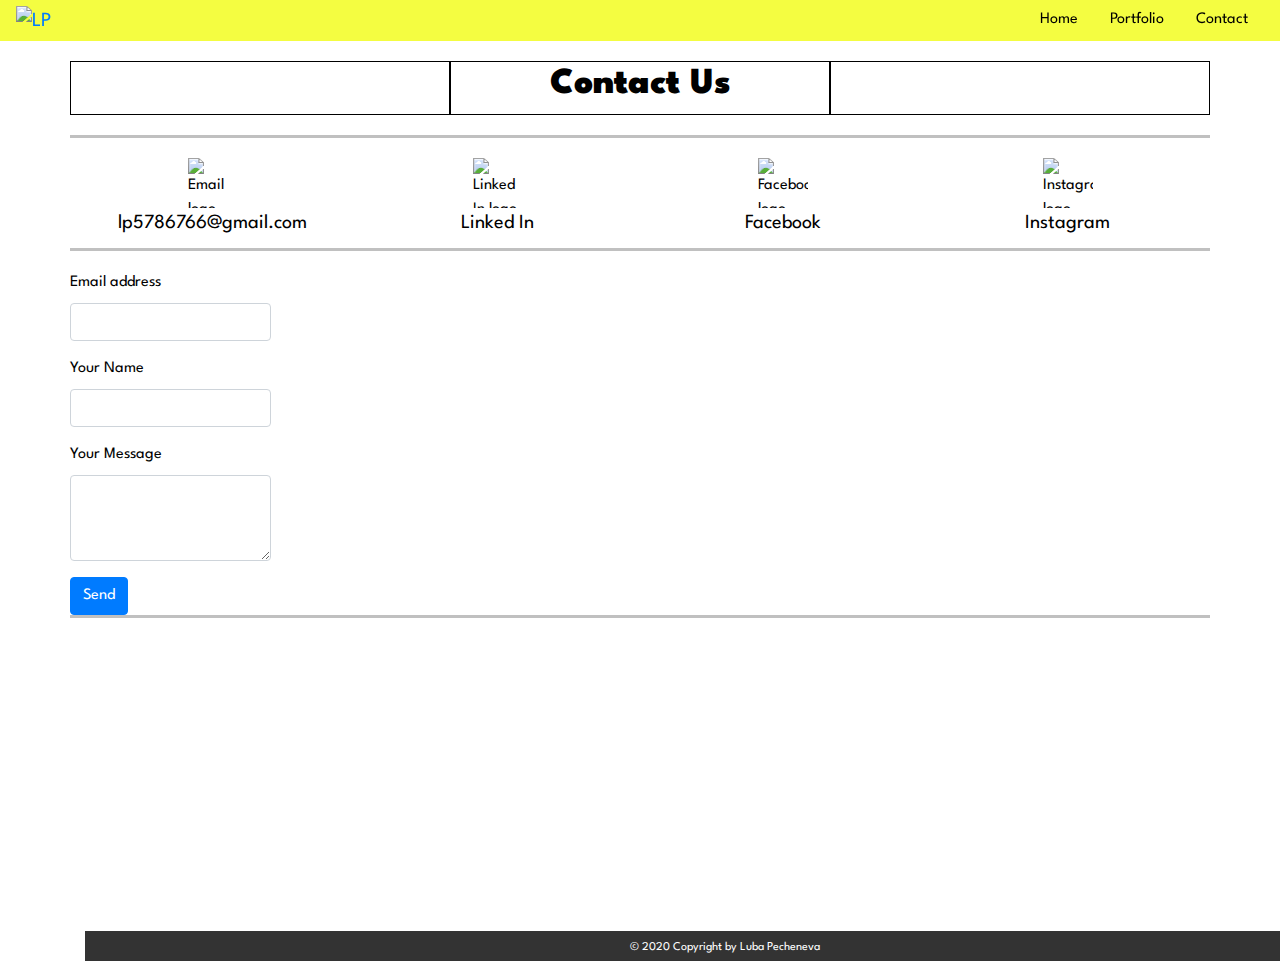
==== contact.html @ cebff21c "Added contact icons and links, added footer" ====
<!DOCTYPE html>
<html lang="en">

<head>
    <link rel="stylesheet" href="https://stackpath.bootstrapcdn.com/bootstrap/4.4.1/css/bootstrap.min.css"
        integrity="sha384-Vkoo8x4CGsO3+Hhxv8T/Q5PaXtkKtu6ug5TOeNV6gBiFeWPGFN9MuhOf23Q9Ifjh" crossorigin="anonymous">
    <link rel="stylesheet" href="./assets/css/style.css">
    <link href="https://fonts.googleapis.com/css2?family=Spartan:wght@100;200;300;400;500;600;700;800;900&display=swap"
        rel="stylesheet">
    <meta charset="UTF-8">
    <meta name="viewport" content="width=device-width, initial-scale=1.0">
    <title>Luba Pecheneva</title>
</head>

<body>

    <div class="navbar sticky-top navbar-custom">
        <a class="navbar-brand" href=".\index.html"><img alt="LP" src="assets\images\logo.png" width="48"
                height="39"></a>
        <ul class="nav justify-content-end">
            <li class="nav-item">
                <a class="nav-link" href=".\index.html">Home</a>
            </li>
            <li class="nav-item">
                <a class="nav-link" href=".\portfolio.html">Portfolio</a>
            </li>
            <li class="nav-item">
                <a class="nav-link" href=".\contact.html">Contact</a>
            </li>
        </ul>
    </div>

    <div class="content">
        <div class="container">

            <!-- Header -->
            <div class="row">
                <div class="col-md-4"></div>
                <div class="col-md-4">
                    <h1>Contact Us</h1>
                </div>
                <div class="col-md-4"></div>
            </div>

            <!-- First line of Projects -->

            <div class="row">
                <div class="col-md-3">
                    <div class="contactimg">
                        <img src="assets\images\eml.png" alt="Email logo">
                        <a href="#">lp5786766@gmail.com</a>
                    </div>
                </div>

                <div class="col-md-3">
                    <div class="contactimg">
                        <img src="assets\images\lin.png" alt="Linked In logo">
                        <a href="https://www.linkedin.com/in/luba-pecheneva-284072b7/" target="_blank">Linked In</a>
                    </div>
                </div>

                <div class="col-md-3">
                    <div class="contactimg">
                        <img src="assets\images\fbk.png" alt="Facebook logo">
                        <a href=" https://www.facebook.com/luba.pecheneva" target="_blank">Facebook</a>
                    </div>
                </div>

                <div class="col-md-3">
                    <div class="contactimg">
                        <img src="assets\images\ins.png" alt="Instagram logo">
                        <a href="https://www.instagram.com/luba_pecha/?hl=en" target="_blank">Instagram</a>
                    </div>
                </div>

            </div>


            <div class="row">


                <form>
                    <div class="form-group">
                        <label for="exampleInputEmail1">Email address</label>
                        <input type="email" class="form-control" id="exampleInputEmail1" aria-describedby="emailHelp">
                    </div>
                    <div class="form-group">
                        <label for="exampleInputPassword1">Your Name</label>
                        <input type="password" class="form-control" id="exampleInputPassword1">
                    </div>

                    <div class="form-group">
                        <label for="exampleInputPassword1">Your Message</label>
                        <textarea class="form-control" id="exampleFormControlTextarea1" rows="3"></textarea>
                    </div>


                    <button type="submit" class="btn btn-primary">Send</button>
                </form>



            </div>

            <footer>
                <p>&copy; 2020 Copyright by Luba Pecheneva</p>
            </footer>
        </div>


</body>

</html>
---- assets/css/style.css ----
/* Main elements of the page: */

body {
    background-image: url("https://mail.google.com/mail/u/3?ui=2&ik=a3bf22e69a&attid=0.1&permmsgid=msg-a:r6512025181957073011&th=17155d44978c9ddc&view=fimg&sz=s0-l75-ft&attbid=ANGjdJ9ilh_SbYP6z1xGRA6-2V51DB9ueYviV4IYpEb-Nb_kk_taLk5EAvTmIB_giS4zC3wk4InqGCxMVCSQE1QdTOlvDne4KXY5WklN8xIp7WmjOMaaGSsw_5ALIqs&disp=emb&realattid=ii_k8q7vpnj0");
    background-size: cover;
    font-family: 'Spartan', sans-serif;
    color: black;
}
.content {
    position: relative;
    min-height: 100vh;
}
.container {
    padding-bottom: 30px;
    background-color: white;
}


footer {
    position: absolute;
    bottom: 0;
    width: 100%;
    height: 30px;
    background-color:  rgba(0,0,0,0.8) ;
    text-align: center;
    color: white;
    font-size: 12px;
    padding-top: 8px;
}

footer p {
    margin: 0px;
}
.navbar-custom {
    background-color: rgba(241,253,17,0.8);
    padding: 0px 16px;
}

h1 { 
    font-weight: 900;
    font-size: 2.3rem;
    display: flex;
    justify-content: space-around;
}

h2 {
    font-size: 1.5rem;
}

.caption h2 {
    font-size: 1.2rem;
}

.caption {
    background-color: rgba(241,253,17,0.9);
    text-align: center;
    padding: 8px;
    color: black;
}

.card-img-overlay {
    display: flex;
    align-items: flex-end;
    justify-content: space-around;
}

.nav-item a {
    font-weight: 400;
    color: black;
}

#full {
    background-color: rgba(0,0,0,0.8);
    color: rgba(241,253,17);
    width: 100%;
}

#new {
    background-color: black;
    color: rgba(241,253,17);
    width: 100%;
}

#remove-padding{
    padding: 20px 0px;
}

div .row {
    border-bottom: 3px solid silver;
    margin-top: 20px;
}

div .col-md-4 {
    border: 1px solid black;  
    margin-bottom: 20px;
}

.contactimg a{
    font-size: 20px;
    color: black;
    padding-bottom: 10px;
}

.contactimg img {
    width: 50px;
    height: 50px;
    background-size: cover;
}

.contactimg {
    display: flex;
    flex-direction: column;
    align-items: center;
}
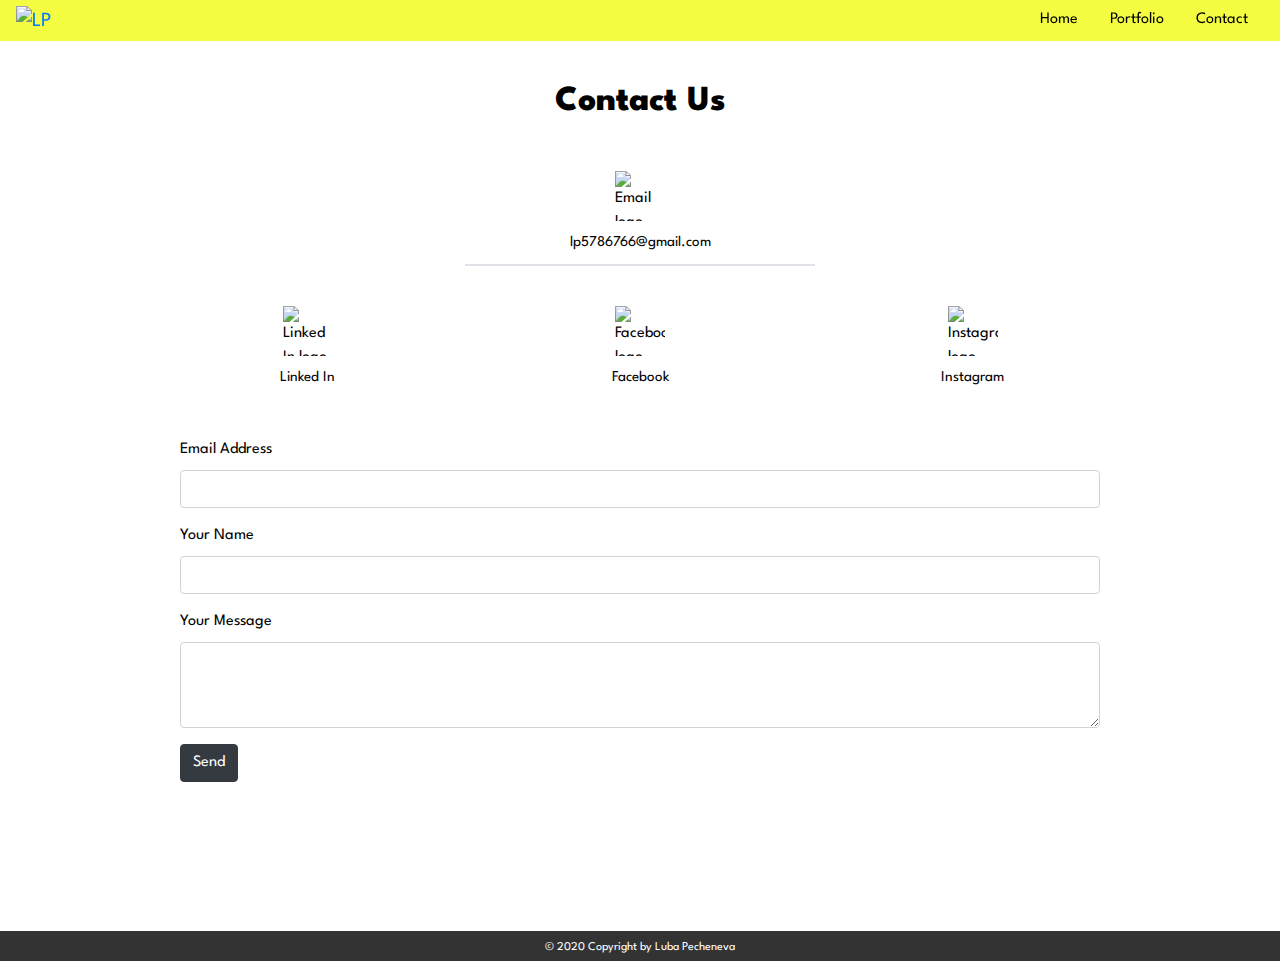
==== commit 3d5f00b3: "Re-structured Portfolio, added content to Home" ====
--- a/contact.html
+++ b/contact.html
@@ -10,6 +10,8 @@
     <meta charset="UTF-8">
     <meta name="viewport" content="width=device-width, initial-scale=1.0">
     <title>Luba Pecheneva</title>
+    <link rel="shortcut icon" type="image.jpg"
+        href="https://mail.google.com/mail/u/0?ui=2&ik=a3bf22e69a&attid=0.1&permmsgid=msg-a:r-5809978851018566917&th=171654a16eb92a23&view=fimg&sz=s0-l75-ft&attbid=ANGjdJ8lBGZZmzQ9i-jnV3GwtOEWNk-EuO-5UfpJ9SFkLe9g4Ya9-6YrbXvX2ZYOeJIUL52iVq9LeCBkVORhib_8yAeLpDGIUL1z_J2-Mt-HqbtTDsb_AlLlFOQyBP0&disp=emb&realattid=ii_k8uib93g0">
 </head>
 
 <body>
@@ -39,19 +41,27 @@
                 <div class="col-md-4">
                     <h1>Contact Us</h1>
                 </div>
-                <div class="col-md-4"></div>
             </div>
 
-            <!-- First line of Projects -->
+
+
+
+            <!-- Email and Social Media -->
 
             <div class="row">
-                <div class="col-md-3">
+                <div class="col-md-4"></div>
+                <div class="col-md-4">
                     <div class="contactimg">
                         <img src="assets\images\eml.png" alt="Email logo">
                         <a href="#">lp5786766@gmail.com</a>
                     </div>
+                    <div class="border"></div>
                 </div>
+            </div>
 
+
+            <div class="row">
+                <div class="col-md-1"></div>
                 <div class="col-md-3">
                     <div class="contactimg">
                         <img src="assets\images\lin.png" alt="Linked In logo">
@@ -59,7 +69,7 @@
                     </div>
                 </div>
 
-                <div class="col-md-3">
+                <div class="col-md-4">
                     <div class="contactimg">
                         <img src="assets\images\fbk.png" alt="Facebook logo">
                         <a href=" https://www.facebook.com/luba.pecheneva" target="_blank">Facebook</a>
@@ -72,34 +82,31 @@
                         <a href="https://www.instagram.com/luba_pecha/?hl=en" target="_blank">Instagram</a>
                     </div>
                 </div>
-
             </div>
 
+            <!-- Message us Form -->
 
-            <div class="row">
+            <div class="row last">
+                <div class="col-md-1"></div>
+                <div class="col-md-10">
+                    <form>
+                        <div class="form-group">
+                            <label for="exampleInputEmail1">Email Address</label>
+                            <input type="email" class="form-control" id="exampleInputEmail1"
+                                aria-describedby="emailHelp">
+                        </div>
+                        <div class="form-group">
+                            <label for="exampleInputPassword1">Your Name</label>
+                            <input type="password" class="form-control" id="exampleInputPassword1">
+                        </div>
 
-
-                <form>
-                    <div class="form-group">
-                        <label for="exampleInputEmail1">Email address</label>
-                        <input type="email" class="form-control" id="exampleInputEmail1" aria-describedby="emailHelp">
-                    </div>
-                    <div class="form-group">
-                        <label for="exampleInputPassword1">Your Name</label>
-                        <input type="password" class="form-control" id="exampleInputPassword1">
-                    </div>
-
-                    <div class="form-group">
-                        <label for="exampleInputPassword1">Your Message</label>
-                        <textarea class="form-control" id="exampleFormControlTextarea1" rows="3"></textarea>
-                    </div>
-
-
-                    <button type="submit" class="btn btn-primary">Send</button>
-                </form>
-
-
-
+                        <div class="form-group">
+                            <label for="exampleInputPassword1">Your Message</label>
+                            <textarea class="form-control" id="exampleFormControlTextarea1" rows="3"></textarea>
+                        </div>
+                        <button type="submit" class="btn btn-dark">Send</button>
+                    </form>
+                </div>
             </div>
 
             <footer>
--- a/assets/css/style.css
+++ b/assets/css/style.css
@@ -1,7 +1,8 @@
 /* Main elements of the page: */
 
 body {
-    background-image: url("https://mail.google.com/mail/u/3?ui=2&ik=a3bf22e69a&attid=0.1&permmsgid=msg-a:r6512025181957073011&th=17155d44978c9ddc&view=fimg&sz=s0-l75-ft&attbid=ANGjdJ9ilh_SbYP6z1xGRA6-2V51DB9ueYviV4IYpEb-Nb_kk_taLk5EAvTmIB_giS4zC3wk4InqGCxMVCSQE1QdTOlvDne4KXY5WklN8xIp7WmjOMaaGSsw_5ALIqs&disp=emb&realattid=ii_k8q7vpnj0");
+    background-image: url("https://mail.google.com/mail/u/3?ui=2&ik=a3bf22e69a&attid=0.1&permmsgid=msg-a:r6782954671119473188&th=17165b42fa12e13c&view=fimg&sz=s0-l75-ft&attbid=ANGjdJ-pv7Am81BTJH9xx0PS4DHbVsphhrnz-lhK9KvX2uh0jNRKxJZ7NvwBZz783-PwFim4iOQlufZd1J4vkRIO5r8ym6O5mgZpkBUCftMSgZLLOY7genYaftE7WbM&disp=emb&realattid=ii_k8umfthp0");
+
     background-size: cover;
     font-family: 'Spartan', sans-serif;
     color: black;
@@ -19,6 +20,7 @@
 footer {
     position: absolute;
     bottom: 0;
+    left: 0;
     width: 100%;
     height: 30px;
     background-color:  rgba(0,0,0,0.8) ;
@@ -37,8 +39,9 @@
 }
 
 h1 { 
-    font-weight: 900;
-    font-size: 2.3rem;
+    padding-top: 20px;
+    font-weight: 800;
+    font-size: 2.2rem;
     display: flex;
     justify-content: space-around;
 }
@@ -51,17 +54,15 @@
     font-size: 1.2rem;
 }
 
-.caption {
-    background-color: rgba(241,253,17,0.9);
-    text-align: center;
-    padding: 8px;
-    color: black;
+.card {
+    margin-right: 20px;
 }
 
 .card-img-overlay {
     display: flex;
     align-items: flex-end;
     justify-content: space-around;
+    
 }
 
 .nav-item a {
@@ -69,10 +70,12 @@
     color: black;
 }
 
-#full {
+.caption {
     background-color: rgba(0,0,0,0.8);
     color: rgba(241,253,17);
     width: 100%;
+    text-align: center;
+    padding: 8px;
 }
 
 #new {
@@ -86,19 +89,23 @@
 }
 
 div .row {
-    border-bottom: 3px solid silver;
+    /* border-bottom: 3px solid silver; */
     margin-top: 20px;
 }
 
-div .col-md-4 {
-    border: 1px solid black;  
+div .col-md-4 { 
     margin-bottom: 20px;
 }
 
+div .col-md-3 { 
+    padding: 0px;
+}
+
+
 .contactimg a{
-    font-size: 20px;
+    font-size: 15px;
     color: black;
-    padding-bottom: 10px;
+    padding: 10px;
 }
 
 .contactimg img {
@@ -113,7 +120,14 @@
     align-items: center;
 }
 
+#profile {
+   border-radius: 50%; 
+   margin-bottom: 20px;
+}
+
+form {
+    border-bottom: 20px solid white;
+}
 
 
 
-
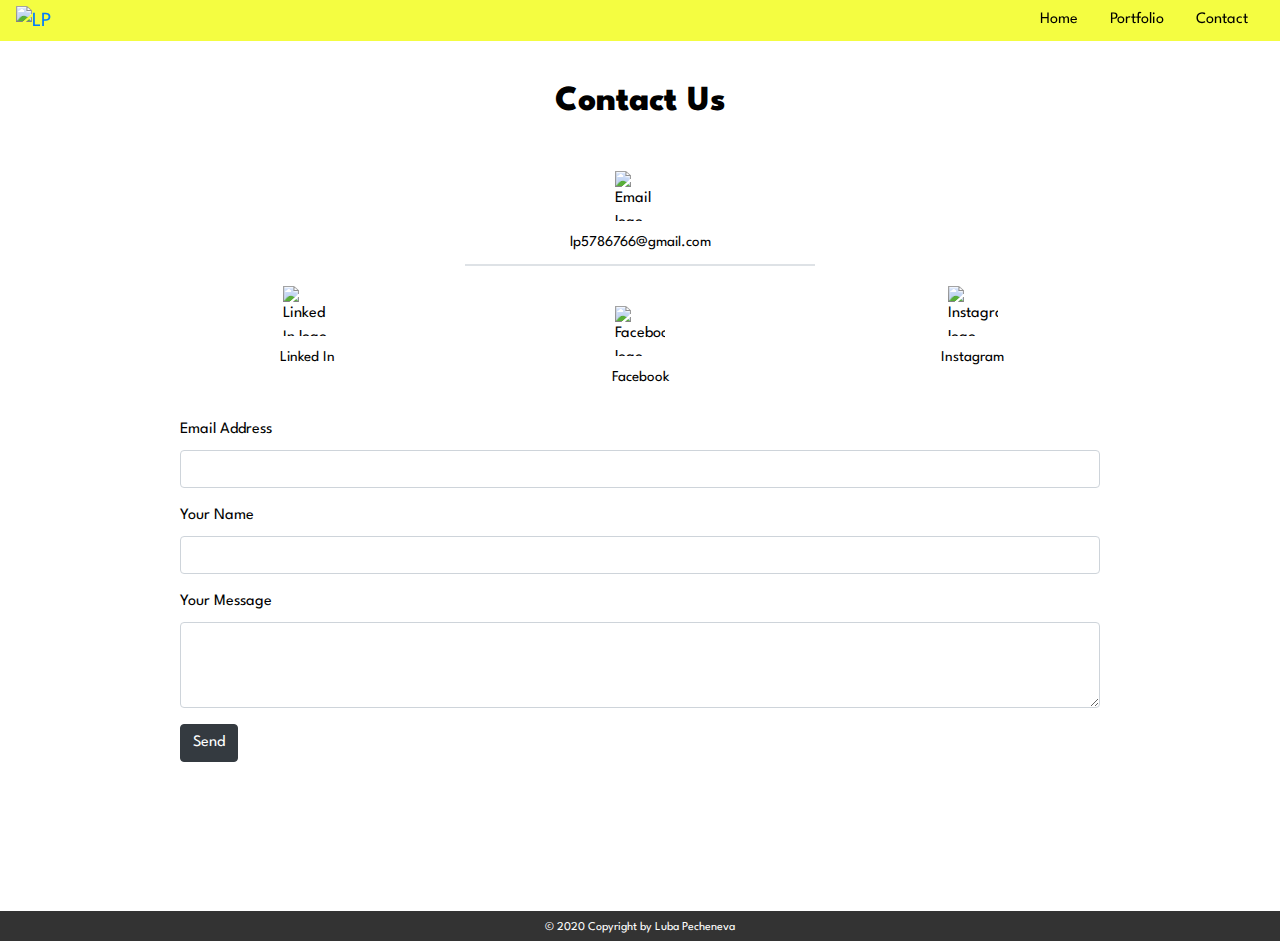
==== commit b30206a2: "Fixed mistakes after the validator test" ====
--- a/contact.html
+++ b/contact.html
@@ -10,24 +10,24 @@
     <meta charset="UTF-8">
     <meta name="viewport" content="width=device-width, initial-scale=1.0">
     <title>Luba Pecheneva</title>
-    <link rel="shortcut icon" type="image.jpg"
+    <link rel="shortcut icon"
         href="https://mail.google.com/mail/u/0?ui=2&ik=a3bf22e69a&attid=0.1&permmsgid=msg-a:r-5809978851018566917&th=171654a16eb92a23&view=fimg&sz=s0-l75-ft&attbid=ANGjdJ8lBGZZmzQ9i-jnV3GwtOEWNk-EuO-5UfpJ9SFkLe9g4Ya9-6YrbXvX2ZYOeJIUL52iVq9LeCBkVORhib_8yAeLpDGIUL1z_J2-Mt-HqbtTDsb_AlLlFOQyBP0&disp=emb&realattid=ii_k8uib93g0">
 </head>
 
 <body>
 
     <div class="navbar sticky-top navbar-custom">
-        <a class="navbar-brand" href=".\index.html"><img alt="LP" src="assets\images\logo.png" width="48"
+        <a class="navbar-brand" href="./index.html"><img alt="LP" src="assets/images/logo.png" width="48"
                 height="39"></a>
         <ul class="nav justify-content-end">
             <li class="nav-item">
-                <a class="nav-link" href=".\index.html">Home</a>
+                <a class="nav-link" href="./index.html">Home</a>
             </li>
             <li class="nav-item">
-                <a class="nav-link" href=".\portfolio.html">Portfolio</a>
+                <a class="nav-link" href="./portfolio.html">Portfolio</a>
             </li>
             <li class="nav-item">
-                <a class="nav-link" href=".\contact.html">Contact</a>
+                <a class="nav-link" href="./contact.html">Contact</a>
             </li>
         </ul>
     </div>
@@ -43,16 +43,13 @@
                 </div>
             </div>
 
-
-
-
             <!-- Email and Social Media -->
 
             <div class="row">
                 <div class="col-md-4"></div>
                 <div class="col-md-4">
                     <div class="contactimg">
-                        <img src="assets\images\eml.png" alt="Email logo">
+                        <img src="assets/images/eml.png" alt="Email logo">
                         <a href="#">lp5786766@gmail.com</a>
                     </div>
                     <div class="border"></div>
@@ -64,21 +61,21 @@
                 <div class="col-md-1"></div>
                 <div class="col-md-3">
                     <div class="contactimg">
-                        <img src="assets\images\lin.png" alt="Linked In logo">
+                        <img src="assets/images/lin.png" alt="Linked In logo">
                         <a href="https://www.linkedin.com/in/luba-pecheneva-284072b7/" target="_blank">Linked In</a>
                     </div>
                 </div>
 
                 <div class="col-md-4">
                     <div class="contactimg">
-                        <img src="assets\images\fbk.png" alt="Facebook logo">
+                        <img src="assets/images/fbk.png" alt="Facebook logo">
                         <a href=" https://www.facebook.com/luba.pecheneva" target="_blank">Facebook</a>
                     </div>
                 </div>
 
                 <div class="col-md-3">
                     <div class="contactimg">
-                        <img src="assets\images\ins.png" alt="Instagram logo">
+                        <img src="assets/images/ins.png" alt="Instagram logo">
                         <a href="https://www.instagram.com/luba_pecha/?hl=en" target="_blank">Instagram</a>
                     </div>
                 </div>
@@ -113,7 +110,7 @@
                 <p>&copy; 2020 Copyright by Luba Pecheneva</p>
             </footer>
         </div>
-
+    </div>
 
 </body>
 
--- a/assets/css/style.css
+++ b/assets/css/style.css
@@ -2,7 +2,6 @@
 
 body {
     background-image: url("https://mail.google.com/mail/u/3?ui=2&ik=a3bf22e69a&attid=0.1&permmsgid=msg-a:r6782954671119473188&th=17165b42fa12e13c&view=fimg&sz=s0-l75-ft&attbid=ANGjdJ-pv7Am81BTJH9xx0PS4DHbVsphhrnz-lhK9KvX2uh0jNRKxJZ7NvwBZz783-PwFim4iOQlufZd1J4vkRIO5r8ym6O5mgZpkBUCftMSgZLLOY7genYaftE7WbM&disp=emb&realattid=ii_k8umfthp0");
-
     background-size: cover;
     font-family: 'Spartan', sans-serif;
     color: black;
@@ -15,7 +14,6 @@
     padding-bottom: 30px;
     background-color: white;
 }
-
 
 footer {
     position: absolute;
@@ -33,9 +31,15 @@
 footer p {
     margin: 0px;
 }
+
 .navbar-custom {
     background-color: rgba(241,253,17,0.8);
     padding: 0px 16px;
+}
+
+.nav-item a {
+    font-weight: 400;
+    color: black;
 }
 
 h1 { 
@@ -46,6 +50,17 @@
     justify-content: space-around;
 }
 
+
+    /* Home Page Elements */
+
+#profile {
+    border-radius: 50%; 
+    margin-bottom: 20px;
+}
+
+
+    /* Portfolio Page Elements */
+
 h2 {
     font-size: 1.5rem;
 }
@@ -55,20 +70,14 @@
 }
 
 .card {
-    margin-right: 20px;
+    margin: 0px 20px;
 }
 
 .card-img-overlay {
     display: flex;
     align-items: flex-end;
     justify-content: space-around;
-    
-}
-
-.nav-item a {
-    font-weight: 400;
-    color: black;
-}
+}    
 
 .caption {
     background-color: rgba(0,0,0,0.8);
@@ -78,29 +87,12 @@
     padding: 8px;
 }
 
-#new {
-    background-color: black;
-    color: rgba(241,253,17);
-    width: 100%;
-}
-
-#remove-padding{
-    padding: 20px 0px;
-}
-
-div .row {
-    /* border-bottom: 3px solid silver; */
+div .col-md-4 { 
+    margin-bottom: 20px;
     margin-top: 20px;
 }
 
-div .col-md-4 { 
-    margin-bottom: 20px;
-}
-
-div .col-md-3 { 
-    padding: 0px;
-}
-
+    /* Contact Page Elements */
 
 .contactimg a{
     font-size: 15px;
@@ -120,14 +112,6 @@
     align-items: center;
 }
 
-#profile {
-   border-radius: 50%; 
-   margin-bottom: 20px;
-}
-
 form {
     border-bottom: 20px solid white;
-}
-
-
-
+}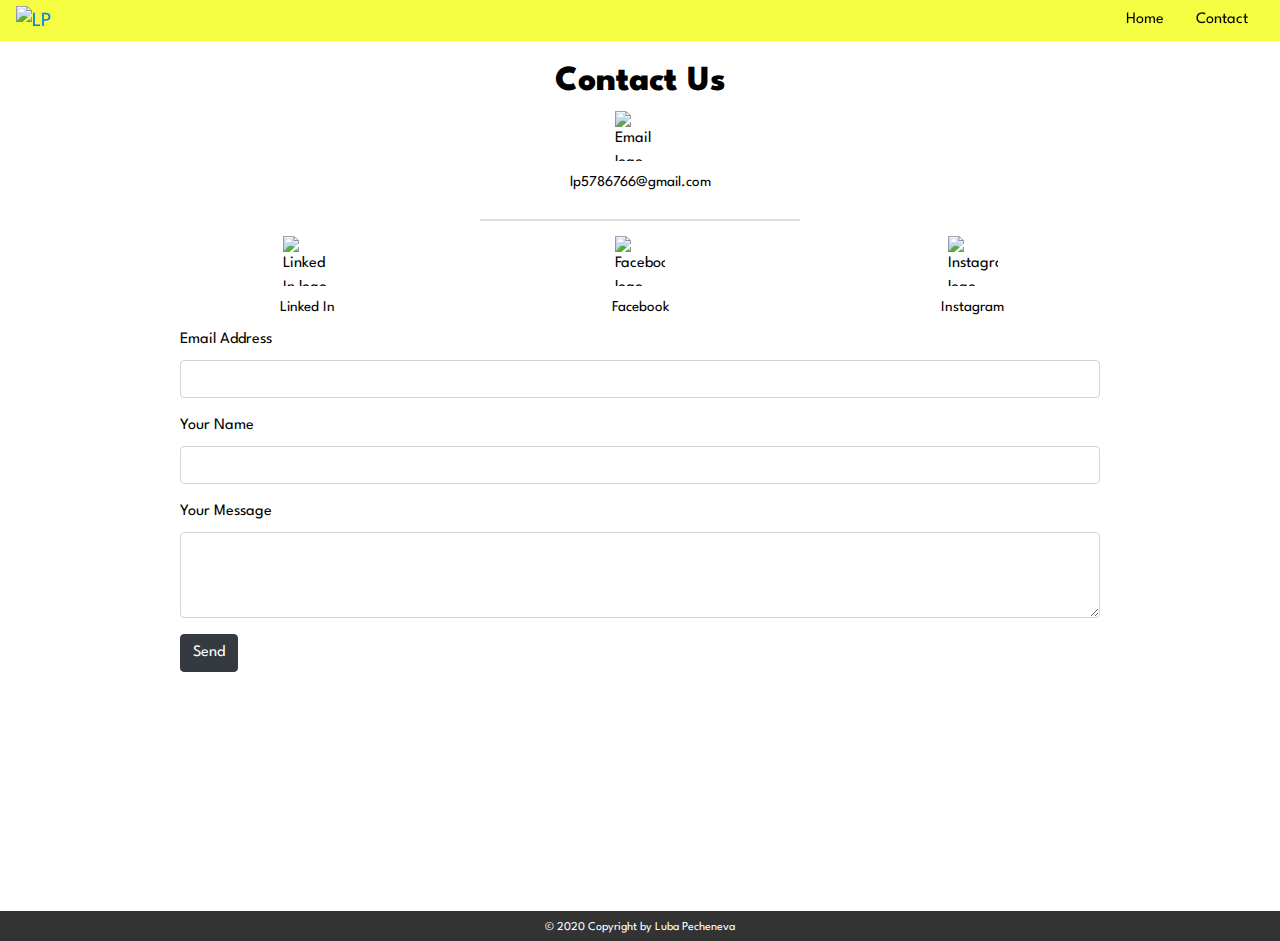
==== commit 5afac00b: "Uploaded new resume" ====
--- a/contact.html
+++ b/contact.html
@@ -22,9 +22,6 @@
         <ul class="nav justify-content-end">
             <li class="nav-item">
                 <a class="nav-link" href="./index.html">Home</a>
-            </li>
-            <li class="nav-item">
-                <a class="nav-link" href="./portfolio.html">Portfolio</a>
             </li>
             <li class="nav-item">
                 <a class="nav-link" href="./contact.html">Contact</a>
--- a/assets/css/style.css
+++ b/assets/css/style.css
@@ -1,7 +1,10 @@
 /* Main elements of the page: */
+/* * {
+    border: 1px solid black;
+} */
 
 body {
-    background-image: url("https://mail.google.com/mail/u/3?ui=2&ik=a3bf22e69a&attid=0.1&permmsgid=msg-a:r6782954671119473188&th=17165b42fa12e13c&view=fimg&sz=s0-l75-ft&attbid=ANGjdJ-pv7Am81BTJH9xx0PS4DHbVsphhrnz-lhK9KvX2uh0jNRKxJZ7NvwBZz783-PwFim4iOQlufZd1J4vkRIO5r8ym6O5mgZpkBUCftMSgZLLOY7genYaftE7WbM&disp=emb&realattid=ii_k8umfthp0");
+    background-image: url("https://mail.google.com/mail/u/0?ui=2&ik=a3bf22e69a&attid=0.1&permmsgid=msg-a:r128961894482559190&th=17170b18bafbbcfa&view=fimg&sz=s0-l75-ft&attbid=ANGjdJ8XoQkpb0bavKJCwQXdMzvooORxCJ5pNCKX6qjA6PxVrJyl-s1H8Low_0BaPXnXh8C2lyYlIAxMYYYmsDMe8c0ii8myIRmHOiEVUyhe5N-Wq-tOu7igdt-kyfc&disp=emb&realattid=ii_k8xo7xfp0");
     background-size: cover;
     font-family: 'Spartan', sans-serif;
     color: black;
@@ -50,47 +53,43 @@
     justify-content: space-around;
 }
 
+.border {
+    margin: 15px;
+    /* background-color: rgba(241,253,17,0.8);
+    color:rgba(241,253,17,0.8); */
+
+}
+
 
     /* Home Page Elements */
 
 #profile {
     border-radius: 50%; 
-    margin-bottom: 20px;
+    margin: 20px 20px 20px 50px;
+    width: 150px;
 }
 
-
-    /* Portfolio Page Elements */
+.resume a {
+    color: black;
+    font-size: 10px;
+}
 
 h2 {
-    font-size: 1.5rem;
-}
-
-.caption h2 {
-    font-size: 1.2rem;
+    text-align: center;
+    margin-bottom: 30px;
 }
 
 .card {
-    margin: 0px 20px;
+    margin: 0px 20px 30px 0px;
 }
 
 .card-img-overlay {
     display: flex;
     align-items: flex-end;
     justify-content: space-around;
+    
 }    
 
-.caption {
-    background-color: rgba(0,0,0,0.8);
-    color: rgba(241,253,17);
-    width: 100%;
-    text-align: center;
-    padding: 8px;
-}
-
-div .col-md-4 { 
-    margin-bottom: 20px;
-    margin-top: 20px;
-}
 
     /* Contact Page Elements */
 
@@ -103,9 +102,28 @@
 .contactimg img {
     width: 50px;
     height: 50px;
+    
     background-size: cover;
 }
 
+.resume a img {
+    width: 32px;
+    height: 32px;
+    background-size: cover;
+   
+}
+.resume img{
+    margin: 0px;
+}
+.resume-links {
+    padding: 0px;
+    display: inline;
+}
+
+
+.btn-outline-light {
+    padding: 0px;
+}
 .contactimg {
     display: flex;
     flex-direction: column;
@@ -114,4 +132,38 @@
 
 form {
     border-bottom: 20px solid white;
+}
+
+@media screen and (max-width: 992px) {
+
+    h1 {
+        font-size: 1.8rem;
+    }
+
+    h2 {
+        font-size: 1rem;
+    }
+
+    p {
+        font-size: 0.8rem;
+    }
+
+    #profile {
+        width: 150px;
+    }
+
+    .caption h2 {
+        font-size: 0.8rem;
+    }
+}
+
+@media screen and (max-width: 768px) {
+
+    .card img {
+        max-block-size: 350px;
+    }
+    .card {
+        max-width: 350px;
+        padding-bottom: 10px;
+    }
 }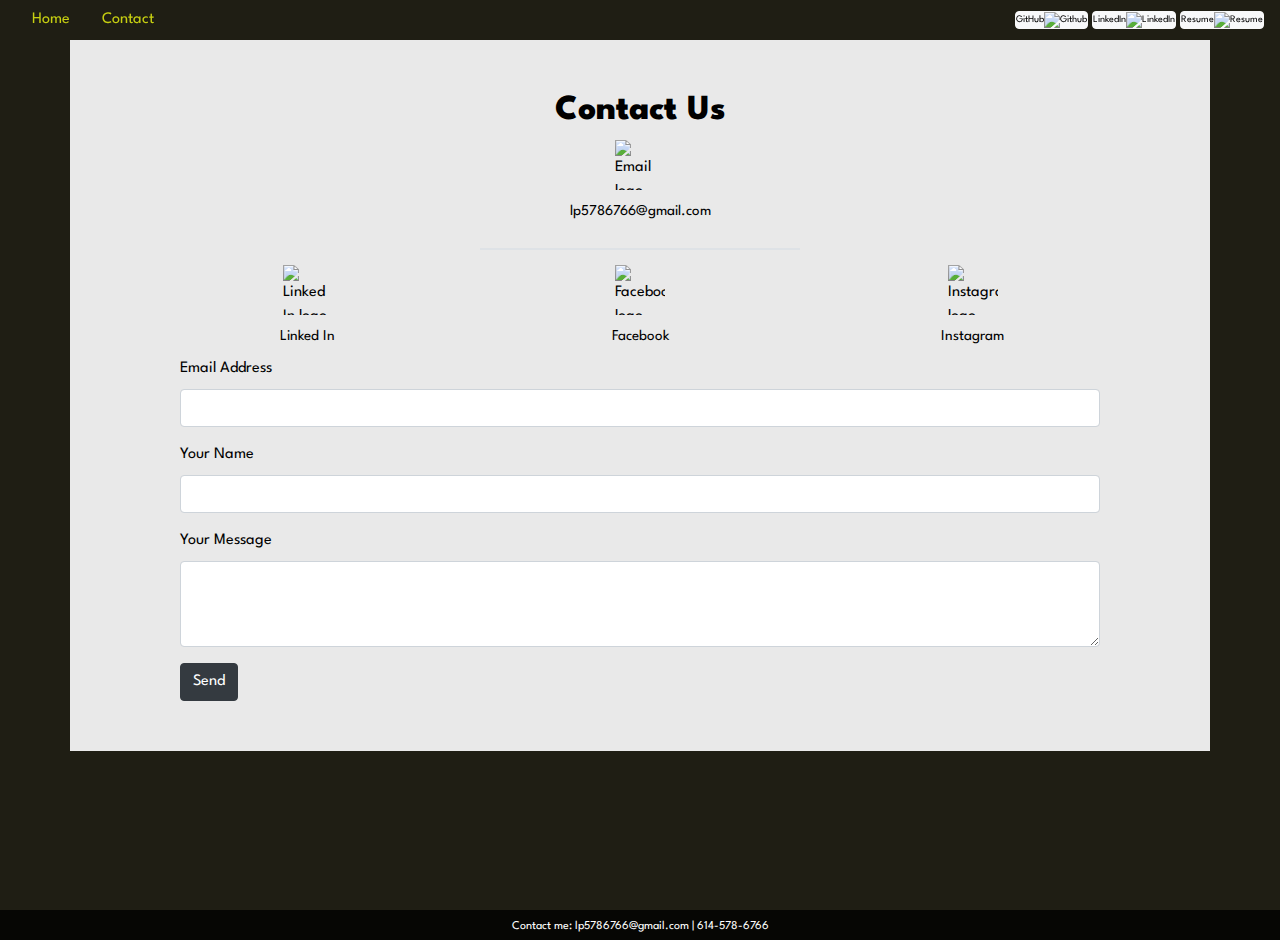
==== commit e9400704: "edited footer" ====
--- a/contact.html
+++ b/contact.html
@@ -1,114 +1,177 @@
 <!DOCTYPE html>
 <html lang="en">
+  <head>
+    <link
+      rel="stylesheet"
+      href="https://stackpath.bootstrapcdn.com/bootstrap/4.4.1/css/bootstrap.min.css"
+      integrity="sha384-Vkoo8x4CGsO3+Hhxv8T/Q5PaXtkKtu6ug5TOeNV6gBiFeWPGFN9MuhOf23Q9Ifjh"
+      crossorigin="anonymous"
+    />
+    <link rel="stylesheet" href="./assets/css/style.css" />
+    <link
+      href="https://fonts.googleapis.com/css2?family=Spartan:wght@100;200;300;400;500;600;700;800;900&display=swap"
+      rel="stylesheet"
+    />
+    <meta charset="UTF-8" />
+    <meta name="viewport" content="width=device-width, initial-scale=1.0" />
+    <title>Luba Pecheneva</title>
+    <link
+      rel="shortcut icon"
+      href="https://mail.google.com/mail/u/0?ui=2&ik=a3bf22e69a&attid=0.1&permmsgid=msg-a:r-5809978851018566917&th=171654a16eb92a23&view=fimg&sz=s0-l75-ft&attbid=ANGjdJ8lBGZZmzQ9i-jnV3GwtOEWNk-EuO-5UfpJ9SFkLe9g4Ya9-6YrbXvX2ZYOeJIUL52iVq9LeCBkVORhib_8yAeLpDGIUL1z_J2-Mt-HqbtTDsb_AlLlFOQyBP0&disp=emb&realattid=ii_k8uib93g0"
+    />
+  </head>
 
-<head>
-    <link rel="stylesheet" href="https://stackpath.bootstrapcdn.com/bootstrap/4.4.1/css/bootstrap.min.css"
-        integrity="sha384-Vkoo8x4CGsO3+Hhxv8T/Q5PaXtkKtu6ug5TOeNV6gBiFeWPGFN9MuhOf23Q9Ifjh" crossorigin="anonymous">
-    <link rel="stylesheet" href="./assets/css/style.css">
-    <link href="https://fonts.googleapis.com/css2?family=Spartan:wght@100;200;300;400;500;600;700;800;900&display=swap"
-        rel="stylesheet">
-    <meta charset="UTF-8">
-    <meta name="viewport" content="width=device-width, initial-scale=1.0">
-    <title>Luba Pecheneva</title>
-    <link rel="shortcut icon"
-        href="https://mail.google.com/mail/u/0?ui=2&ik=a3bf22e69a&attid=0.1&permmsgid=msg-a:r-5809978851018566917&th=171654a16eb92a23&view=fimg&sz=s0-l75-ft&attbid=ANGjdJ8lBGZZmzQ9i-jnV3GwtOEWNk-EuO-5UfpJ9SFkLe9g4Ya9-6YrbXvX2ZYOeJIUL52iVq9LeCBkVORhib_8yAeLpDGIUL1z_J2-Mt-HqbtTDsb_AlLlFOQyBP0&disp=emb&realattid=ii_k8uib93g0">
-</head>
+  <body>
+    <nav class="navbar sticky-top navbar-custom">
+      <ul class="nav">
+        <li class="nav-item">
+          <a class="nav-link" href="./index.html">Home</a>
+        </li>
+        <li class="nav-item">
+          <a class="nav-link" href="./contact.html">Contact</a>
+        </li>
+      </ul>
 
-<body>
+      <ul class="nav justify-content-end">
+        <div class="resume">
+          <div class="col-md-3 resume-links">
+            <a
+              class="btn btn-light"
+              href="https://https://github.com/lp5786766"
+              target="_blank"
+              >GitHub<img
+                class="resume"
+                src="assets/images/github.png"
+                alt="Github"
+            /></a>
+          </div>
+          <div class="col-md-3 resume-links">
+            <a
+              class="btn btn-light"
+              href="https://www.linkedin.com/in/luba-pecheneva-284072b7/"
+              target="_blank"
+              >LinkedIn<img
+                class="resume"
+                src="assets/images/lin.png"
+                alt="LinkedIn"
+            /></a>
+          </div>
 
-    <div class="navbar sticky-top navbar-custom">
-        <a class="navbar-brand" href="./index.html"><img alt="LP" src="assets/images/logo.png" width="48"
-                height="39"></a>
-        <ul class="nav justify-content-end">
-            <li class="nav-item">
-                <a class="nav-link" href="./index.html">Home</a>
-            </li>
-            <li class="nav-item">
-                <a class="nav-link" href="./contact.html">Contact</a>
-            </li>
-        </ul>
-    </div>
+          <div class="col-md-3 resume-links">
+            <a
+              class="btn btn-light"
+              href="https://drive.google.com/file/d/1OPVKGyj6VVoVqoW1XLK7FAqksilMiNK-/view?usp=sharing"
+              target="_blank"
+              >Resume<img
+                class="resume"
+                src="assets/images/resume.png"
+                alt="Resume"
+            /></a>
+          </div>
+        </div>
+      </ul>
+    </nav>
 
     <div class="content">
-        <div class="container">
+      <div class="container">
+        <!-- Header -->
+        <div class="row" id="padding-top">
+          <div class="col-md-4"></div>
+          <div class="col-md-4">
+            <h1>Contact Us</h1>
+          </div>
+        </div>
 
-            <!-- Header -->
-            <div class="row">
-                <div class="col-md-4"></div>
-                <div class="col-md-4">
-                    <h1>Contact Us</h1>
-                </div>
+        <!-- Email and Social Media -->
+
+        <div class="row">
+          <div class="col-md-4"></div>
+          <div class="col-md-4">
+            <div class="contactimg">
+              <img src="assets/images/eml.png" alt="Email logo" />
+              <a href="#">lp5786766@gmail.com</a>
             </div>
+            <div class="border"></div>
+          </div>
+        </div>
 
-            <!-- Email and Social Media -->
+        <div class="row">
+          <div class="col-md-1"></div>
+          <div class="col-md-3">
+            <div class="contactimg">
+              <img src="assets/images/lin.png" alt="Linked In logo" />
+              <a
+                href="https://www.linkedin.com/in/luba-pecheneva-284072b7/"
+                target="_blank"
+                >Linked In</a
+              >
+            </div>
+          </div>
 
-            <div class="row">
-                <div class="col-md-4"></div>
-                <div class="col-md-4">
-                    <div class="contactimg">
-                        <img src="assets/images/eml.png" alt="Email logo">
-                        <a href="#">lp5786766@gmail.com</a>
-                    </div>
-                    <div class="border"></div>
-                </div>
+          <div class="col-md-4">
+            <div class="contactimg">
+              <img src="assets/images/fbk.png" alt="Facebook logo" />
+              <a href=" https://www.facebook.com/luba.pecheneva" target="_blank"
+                >Facebook</a
+              >
             </div>
+          </div>
 
+          <div class="col-md-3">
+            <div class="contactimg">
+              <img src="assets/images/ins.png" alt="Instagram logo" />
+              <a
+                href="https://www.instagram.com/luba_pecha/?hl=en"
+                target="_blank"
+                >Instagram</a
+              >
+            </div>
+          </div>
+        </div>
 
-            <div class="row">
-                <div class="col-md-1"></div>
-                <div class="col-md-3">
-                    <div class="contactimg">
-                        <img src="assets/images/lin.png" alt="Linked In logo">
-                        <a href="https://www.linkedin.com/in/luba-pecheneva-284072b7/" target="_blank">Linked In</a>
-                    </div>
-                </div>
+        <!-- Message us Form -->
 
-                <div class="col-md-4">
-                    <div class="contactimg">
-                        <img src="assets/images/fbk.png" alt="Facebook logo">
-                        <a href=" https://www.facebook.com/luba.pecheneva" target="_blank">Facebook</a>
-                    </div>
-                </div>
+        <div class="row last">
+          <div class="col-md-1"></div>
+          <div class="col-md-10">
+            <form>
+              <div class="form-group">
+                <label for="exampleInputEmail1">Email Address</label>
+                <input
+                  type="email"
+                  class="form-control"
+                  id="exampleInputEmail1"
+                  aria-describedby="emailHelp"
+                />
+              </div>
+              <div class="form-group">
+                <label for="exampleInputPassword1">Your Name</label>
+                <input
+                  type="password"
+                  class="form-control"
+                  id="exampleInputPassword1"
+                />
+              </div>
 
-                <div class="col-md-3">
-                    <div class="contactimg">
-                        <img src="assets/images/ins.png" alt="Instagram logo">
-                        <a href="https://www.instagram.com/luba_pecha/?hl=en" target="_blank">Instagram</a>
-                    </div>
-                </div>
-            </div>
+              <div class="form-group">
+                <label for="exampleInputPassword1">Your Message</label>
+                <textarea
+                  class="form-control"
+                  id="exampleFormControlTextarea1"
+                  rows="3"
+                ></textarea>
+              </div>
+              <button type="submit" class="btn btn-dark">Send</button>
+            </form>
+          </div>
+        </div>
 
-            <!-- Message us Form -->
-
-            <div class="row last">
-                <div class="col-md-1"></div>
-                <div class="col-md-10">
-                    <form>
-                        <div class="form-group">
-                            <label for="exampleInputEmail1">Email Address</label>
-                            <input type="email" class="form-control" id="exampleInputEmail1"
-                                aria-describedby="emailHelp">
-                        </div>
-                        <div class="form-group">
-                            <label for="exampleInputPassword1">Your Name</label>
-                            <input type="password" class="form-control" id="exampleInputPassword1">
-                        </div>
-
-                        <div class="form-group">
-                            <label for="exampleInputPassword1">Your Message</label>
-                            <textarea class="form-control" id="exampleFormControlTextarea1" rows="3"></textarea>
-                        </div>
-                        <button type="submit" class="btn btn-dark">Send</button>
-                    </form>
-                </div>
-            </div>
-
-            <footer>
-                <p>&copy; 2020 Copyright by Luba Pecheneva</p>
-            </footer>
-        </div>
+        <footer>
+          <p>
+            Contact me: lp5786766@gmail.com | 614-578-6766
+          </p>
+        </footer>
+      </div>
     </div>
-
-</body>
-
-</html>+  </body>
+</html>
--- a/assets/css/style.css
+++ b/assets/css/style.css
@@ -2,12 +2,10 @@
 /* * {
     border: 1px solid black;
 } */
-
 body {
-    background-image: url("https://mail.google.com/mail/u/0?ui=2&ik=a3bf22e69a&attid=0.1&permmsgid=msg-a:r128961894482559190&th=17170b18bafbbcfa&view=fimg&sz=s0-l75-ft&attbid=ANGjdJ8XoQkpb0bavKJCwQXdMzvooORxCJ5pNCKX6qjA6PxVrJyl-s1H8Low_0BaPXnXh8C2lyYlIAxMYYYmsDMe8c0ii8myIRmHOiEVUyhe5N-Wq-tOu7igdt-kyfc&disp=emb&realattid=ii_k8xo7xfp0");
-    background-size: cover;
     font-family: 'Spartan', sans-serif;
     color: black;
+    background-color: rgb(31, 30, 20);
 }
 .content {
     position: relative;
@@ -15,9 +13,11 @@
 }
 .container {
     padding-bottom: 30px;
-    background-color: white;
+    background-color: rgb(233, 233, 233);
 }
-
+#padding-top {
+    padding-top: 30px;
+}
 footer {
     position: absolute;
     bottom: 0;
@@ -36,13 +36,19 @@
 }
 
 .navbar-custom {
-    background-color: rgba(241,253,17,0.8);
+    background-color: rgba(31,30,20,0.8);
     padding: 0px 16px;
+    
 }
 
 .nav-item a {
     font-weight: 400;
-    color: black;
+    color: rgba(241,253,17,0.8);;
+    
+}
+
+.nav-item {
+    display: inline;
 }
 
 h1 { 
@@ -55,11 +61,7 @@
 
 .border {
     margin: 15px;
-    /* background-color: rgba(241,253,17,0.8);
-    color:rgba(241,253,17,0.8); */
-
 }
-
 
     /* Home Page Elements */
 
@@ -90,7 +92,6 @@
     
 }    
 
-
     /* Contact Page Elements */
 
 .contactimg a{
@@ -120,8 +121,7 @@
     display: inline;
 }
 
-
-.btn-outline-light {
+.btn-light {
     padding: 0px;
 }
 .contactimg {
@@ -131,7 +131,7 @@
 }
 
 form {
-    border-bottom: 20px solid white;
+    border-bottom: 20px solid rgb(233, 233, 233);
 }
 
 @media screen and (max-width: 992px) {
